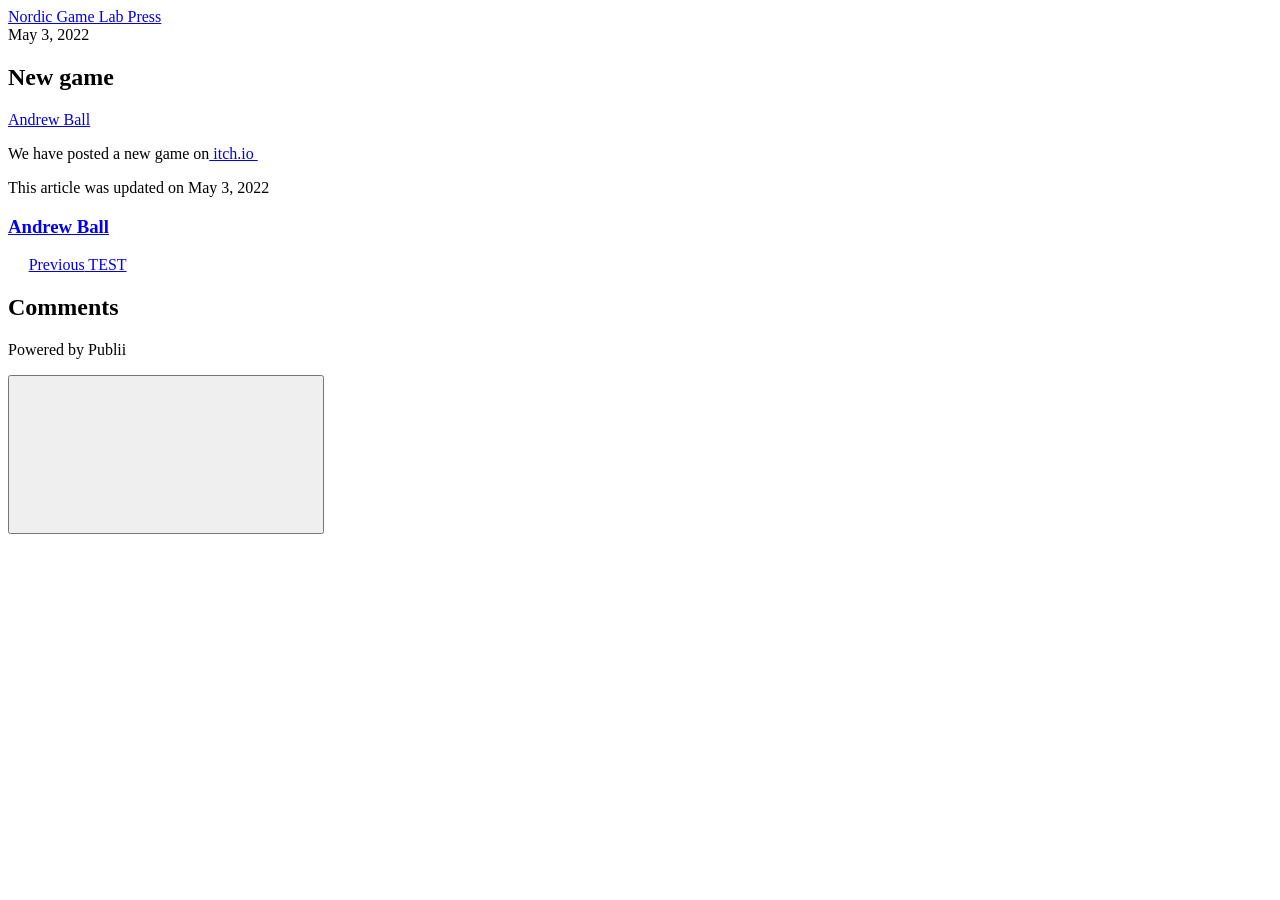
==== new-game/index.html @ 4a94b195 "Updated from Publii" ====
<!DOCTYPE html><html lang="en-gb"><head><meta charset="utf-8"><meta http-equiv="X-UA-Compatible" content="IE=edge"><meta name="viewport" content="width=device-width,initial-scale=1"><title>New game - Nordic Game Lab Press</title><meta name="description" content="We have posted a new game on itch.io "><meta name="generator" content="Publii Open-Source CMS for Static Site"><link rel="canonical" href="https://press.nordicgamelab.org/new-game/"><link rel="alternate" type="application/atom+xml" href="https://press.nordicgamelab.org/feed.xml"><link rel="alternate" type="application/json" href="https://press.nordicgamelab.org/feed.json"><meta property="og:title" content="New game"><meta property="og:site_name" content="Nordic Game Lab Press"><meta property="og:description" content="We have posted a new game on itch.io "><meta property="og:url" content="https://press.nordicgamelab.org/new-game/"><meta property="og:type" content="article"><link rel="stylesheet" href="https://press.nordicgamelab.org/assets/css/style.css?v=f6d2066c192e85e6b34d7c87536289d4"><script type="application/ld+json">{"@context":"http://schema.org","@type":"Article","mainEntityOfPage":{"@type":"WebPage","@id":"https://press.nordicgamelab.org/new-game/"},"headline":"New game","datePublished":"2022-05-03T20:46","dateModified":"2022-05-03T20:46","description":"We have posted a new game on itch.io ","author":{"@type":"Person","name":"Andrew Ball","url":"https://press.nordicgamelab.org/authors/andrew-ball/"},"publisher":{"@type":"Organization","name":"Andrew Ball"}}</script></head><body><div class="site-container"><header class="top" id="js-header"><a class="logo" href="https://press.nordicgamelab.org/">Nordic Game Lab Press</a></header><main><article class="post"><div class="hero"><header class="hero__content"><div class="wrapper"><div class="post__meta"><time datetime="2022-05-03T20:46">May 3, 2022</time></div><h1>New game</h1><div class="post__meta post__meta--author"><a href="https://press.nordicgamelab.org/authors/andrew-ball/" class="feed__author">Andrew Ball</a></div></div></header></div><div class="wrapper post__entry"><p>We have posted a new game on<a href="https://nordic-game-lab.itch.io/didactic-country" rel="sponsored"> itch.io </a></p></div><footer class="wrapper post__footer"><p class="post__last-updated">This article was updated on May 3, 2022</p><div class="post__share"></div><div class="post__bio bio"><div class="bio__info"><h3 class="bio__name"><a href="https://press.nordicgamelab.org/authors/andrew-ball/" rel="author">Andrew Ball</a></h3></div></div></footer></article><nav class="post__nav"><div class="post__nav-inner"><div class="post__nav-prev"><svg width="1.041em" height="0.416em" aria-hidden="true"><use xlink:href="https://press.nordicgamelab.org/assets/svg/svg-map.svg#arrow-prev"/></svg> <a href="https://press.nordicgamelab.org/test/" class="post__nav-link" rel="prev"><span>Previous</span> TEST</a></div></div></nav><div class="post__comments"><div class="wrapper"><div class="comments"><div class="comments-wrapper"><h2>Comments</h2><div id="cusdis_thread" data-host="https://cusdis.com" data-app-id="e7b8a6c6-c6e7-4745-b94a-c63b73315f8f" data-page-id="2" data-page-url="https://press.nordicgamelab.org/new-game/" data-page-title="New game" data-theme="dark"></div><noscript>Please enable JS to use the comments form.</noscript><script type="text/javascript">var cusdis_element_to_check = document.getElementById('cusdis_thread');

				if ('IntersectionObserver' in window) {
					var iObserver = new IntersectionObserver(
						(entries, observer) => {
							entries.forEach(entry => {
								if (entry.intersectionRatio >= 0.1) {
									(function () {
										var d = document, s = d.createElement('script');
										s.defer = true;
										s.src = 'https://cusdis.com/js/cusdis.es.js';									
										(d.head || d.body).appendChild(s);
									})();
									observer.unobserve(entry.target);
								}
							});
						},
						{
							threshold: [0, 0.2, 0.5, 1]
						}
					);

					iObserver.observe(cusdis_element_to_check);
				} else {
					(function () {
						var d = document, s = d.createElement('script');
						s.defer = true;
						s.src = 'https://cusdis.com/js/cusdis.es.js';
						(d.head || d.body).appendChild(s);
					})();
				}</script><script type="text/javascript"></script></div></div></div></div></main><footer class="footer"><div class="footer__copyright"><p>Powered by Publii</p></div><button onclick="backToTopFunction()" id="backToTop" class="footer__bttop" aria-label="Back to top" title="Back to top"><svg><use xlink:href="https://press.nordicgamelab.org/assets/svg/svg-map.svg#toparrow"/></svg></button></footer></div><script>window.publiiThemeMenuConfig = {    
        mobileMenuMode: 'sidebar',
        animationSpeed: 300,
        submenuWidth: 'auto',
        doubleClickTime: 500,
        mobileMenuExpandableSubmenus: true, 
        relatedContainerForOverlayMenuSelector: '.top',
   };</script><script defer="defer" src="https://press.nordicgamelab.org/assets/js/scripts.min.js?v=6ca8b60e6534a3888de1205e82df8528"></script><script>var images = document.querySelectorAll('img[loading]');

        for (var i = 0; i < images.length; i++) {
            if (images[i].complete) {
                images[i].classList.add('is-loaded');
            } else {
                images[i].addEventListener('load', function () {
                    this.classList.add('is-loaded');
                }, false);
            }
        }</script></body></html>
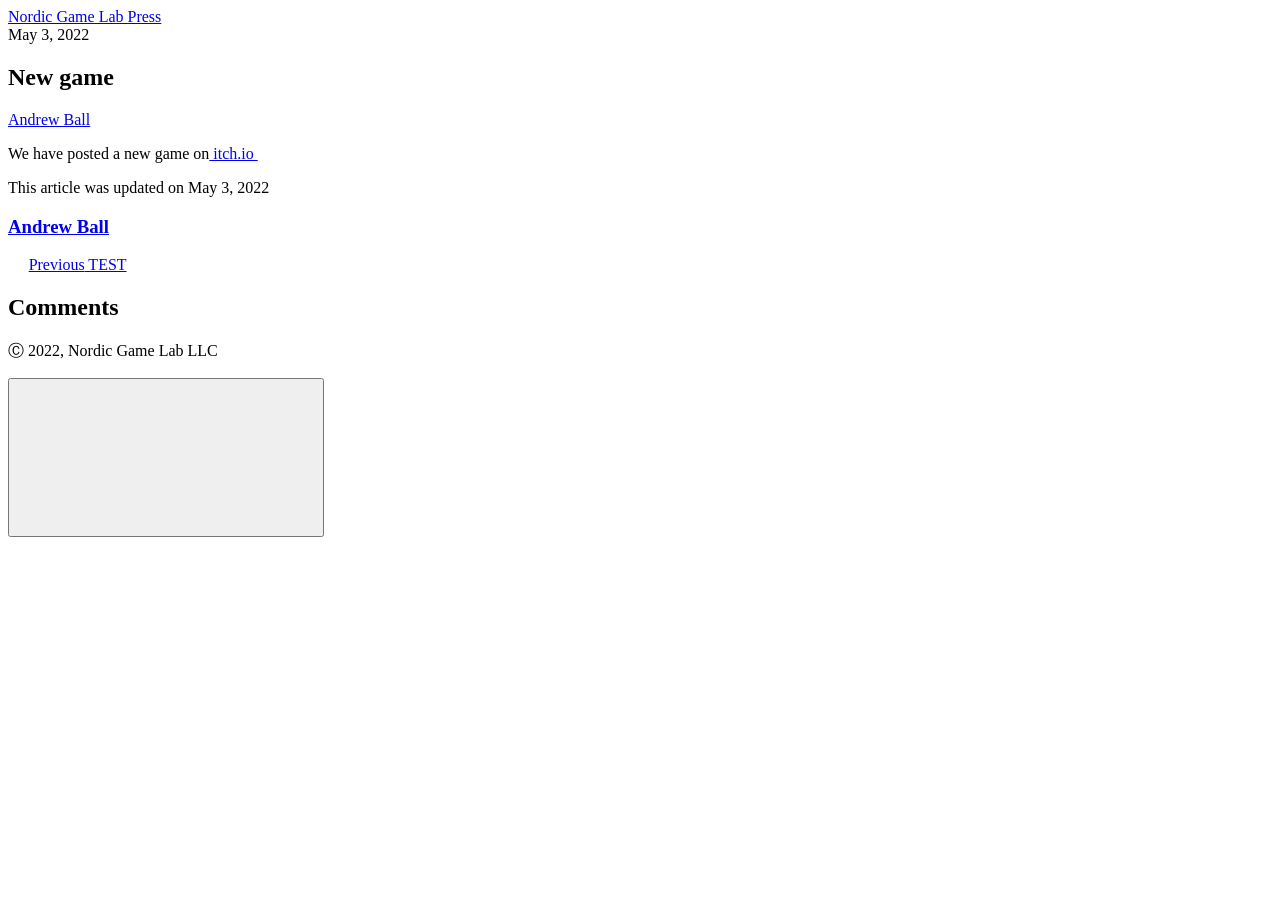
==== commit adcf5798: "Updated from Publii" ====
--- a/new-game/index.html
+++ b/new-game/index.html
@@ -28,7 +28,7 @@
 						s.src = 'https://cusdis.com/js/cusdis.es.js';
 						(d.head || d.body).appendChild(s);
 					})();
-				}</script><script type="text/javascript"></script></div></div></div></div></main><footer class="footer"><div class="footer__copyright"><p>Powered by Publii</p></div><button onclick="backToTopFunction()" id="backToTop" class="footer__bttop" aria-label="Back to top" title="Back to top"><svg><use xlink:href="https://press.nordicgamelab.org/assets/svg/svg-map.svg#toparrow"/></svg></button></footer></div><script>window.publiiThemeMenuConfig = {    
+				}</script><script type="text/javascript"></script></div></div></div></div></main><footer class="footer"><div class="footer__copyright"><p>Ⓒ 2022, Nordic Game Lab LLC</p></div><button onclick="backToTopFunction()" id="backToTop" class="footer__bttop" aria-label="Back to top" title="Back to top"><svg><use xlink:href="https://press.nordicgamelab.org/assets/svg/svg-map.svg#toparrow"/></svg></button></footer></div><script>window.publiiThemeMenuConfig = {    
         mobileMenuMode: 'sidebar',
         animationSpeed: 300,
         submenuWidth: 'auto',
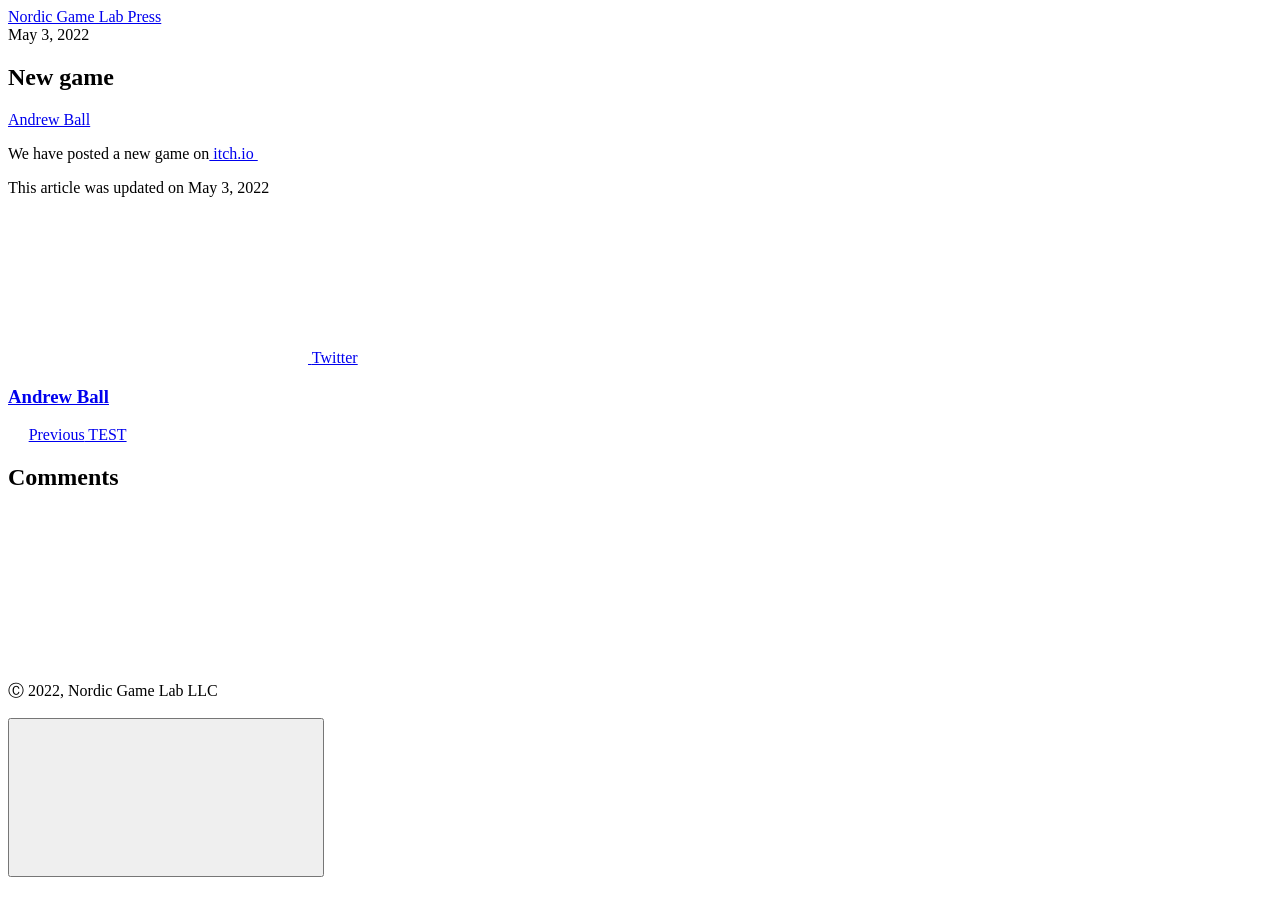
==== commit d981c6c0: "Updated from Publii" ====
--- a/new-game/index.html
+++ b/new-game/index.html
@@ -1,4 +1,8 @@
-<!DOCTYPE html><html lang="en-gb"><head><meta charset="utf-8"><meta http-equiv="X-UA-Compatible" content="IE=edge"><meta name="viewport" content="width=device-width,initial-scale=1"><title>New game - Nordic Game Lab Press</title><meta name="description" content="We have posted a new game on itch.io "><meta name="generator" content="Publii Open-Source CMS for Static Site"><link rel="canonical" href="https://press.nordicgamelab.org/new-game/"><link rel="alternate" type="application/atom+xml" href="https://press.nordicgamelab.org/feed.xml"><link rel="alternate" type="application/json" href="https://press.nordicgamelab.org/feed.json"><meta property="og:title" content="New game"><meta property="og:site_name" content="Nordic Game Lab Press"><meta property="og:description" content="We have posted a new game on itch.io "><meta property="og:url" content="https://press.nordicgamelab.org/new-game/"><meta property="og:type" content="article"><link rel="stylesheet" href="https://press.nordicgamelab.org/assets/css/style.css?v=f6d2066c192e85e6b34d7c87536289d4"><script type="application/ld+json">{"@context":"http://schema.org","@type":"Article","mainEntityOfPage":{"@type":"WebPage","@id":"https://press.nordicgamelab.org/new-game/"},"headline":"New game","datePublished":"2022-05-03T20:46","dateModified":"2022-05-03T20:46","description":"We have posted a new game on itch.io ","author":{"@type":"Person","name":"Andrew Ball","url":"https://press.nordicgamelab.org/authors/andrew-ball/"},"publisher":{"@type":"Organization","name":"Andrew Ball"}}</script></head><body><div class="site-container"><header class="top" id="js-header"><a class="logo" href="https://press.nordicgamelab.org/">Nordic Game Lab Press</a></header><main><article class="post"><div class="hero"><header class="hero__content"><div class="wrapper"><div class="post__meta"><time datetime="2022-05-03T20:46">May 3, 2022</time></div><h1>New game</h1><div class="post__meta post__meta--author"><a href="https://press.nordicgamelab.org/authors/andrew-ball/" class="feed__author">Andrew Ball</a></div></div></header></div><div class="wrapper post__entry"><p>We have posted a new game on<a href="https://nordic-game-lab.itch.io/didactic-country" rel="sponsored"> itch.io </a></p></div><footer class="wrapper post__footer"><p class="post__last-updated">This article was updated on May 3, 2022</p><div class="post__share"></div><div class="post__bio bio"><div class="bio__info"><h3 class="bio__name"><a href="https://press.nordicgamelab.org/authors/andrew-ball/" rel="author">Andrew Ball</a></h3></div></div></footer></article><nav class="post__nav"><div class="post__nav-inner"><div class="post__nav-prev"><svg width="1.041em" height="0.416em" aria-hidden="true"><use xlink:href="https://press.nordicgamelab.org/assets/svg/svg-map.svg#arrow-prev"/></svg> <a href="https://press.nordicgamelab.org/test/" class="post__nav-link" rel="prev"><span>Previous</span> TEST</a></div></div></nav><div class="post__comments"><div class="wrapper"><div class="comments"><div class="comments-wrapper"><h2>Comments</h2><div id="cusdis_thread" data-host="https://cusdis.com" data-app-id="e7b8a6c6-c6e7-4745-b94a-c63b73315f8f" data-page-id="2" data-page-url="https://press.nordicgamelab.org/new-game/" data-page-title="New game" data-theme="dark"></div><noscript>Please enable JS to use the comments form.</noscript><script type="text/javascript">var cusdis_element_to_check = document.getElementById('cusdis_thread');
+<!DOCTYPE html><html lang="en-us"><head><meta charset="utf-8"><meta http-equiv="X-UA-Compatible" content="IE=edge"><meta name="viewport" content="width=device-width,initial-scale=1"><title>New game - Nordic Game Lab Press</title><meta name="description" content="We have posted a new game on itch.io "><meta name="generator" content="Publii Open-Source CMS for Static Site"><link rel="canonical" href="https://press.nordicgamelab.org/new-game/"><link rel="alternate" type="application/atom+xml" href="https://press.nordicgamelab.org/feed.xml"><link rel="alternate" type="application/json" href="https://press.nordicgamelab.org/feed.json"><meta property="og:title" content="New game"><meta property="og:site_name" content="Nordic Game Lab Press"><meta property="og:description" content="We have posted a new game on itch.io "><meta property="og:url" content="https://press.nordicgamelab.org/new-game/"><meta property="og:type" content="article"><link rel="stylesheet" href="https://press.nordicgamelab.org/assets/css/style.css?v=c7533c872702a5f280c3ee5ac7bfaf7f"><script type="application/ld+json">{"@context":"http://schema.org","@type":"Article","mainEntityOfPage":{"@type":"WebPage","@id":"https://press.nordicgamelab.org/new-game/"},"headline":"New game","datePublished":"2022-05-03T20:46","dateModified":"2022-05-03T20:46","description":"We have posted a new game on itch.io ","author":{"@type":"Person","name":"Andrew Ball","url":"https://press.nordicgamelab.org/authors/andrew-ball/"},"publisher":{"@type":"Organization","name":"Andrew Ball"}}</script><script async src="https://www.googletagmanager.com/gtag/js?id=G-5CBD3GYQP4"></script><script>window.dataLayer = window.dataLayer || [];
+  function gtag(){dataLayer.push(arguments);}
+  gtag('js', new Date());
+
+  gtag('config', 'G-5CBD3GYQP4');</script></head><body><div class="site-container"><header class="top" id="js-header"><a class="logo" href="https://press.nordicgamelab.org/">Nordic Game Lab Press</a></header><main><article class="post"><div class="hero"><header class="hero__content"><div class="wrapper"><div class="post__meta"><time datetime="2022-05-03T20:46">May 3, 2022</time></div><h1>New game</h1><div class="post__meta post__meta--author"><a href="https://press.nordicgamelab.org/authors/andrew-ball/" class="feed__author">Andrew Ball</a></div></div></header></div><div class="wrapper post__entry"><p>We have posted a new game on<a href="https://nordic-game-lab.itch.io/didactic-country" rel="sponsored"> itch.io </a></p></div><footer class="wrapper post__footer"><p class="post__last-updated">This article was updated on May 3, 2022</p><div class="post__share"><a href="https://twitter.com/share?url=https%3A%2F%2Fpress.nordicgamelab.org%2Fnew-game%2F&amp;via=%40nordic_game_lab&amp;text=New%20game" class="js-share twitter" rel="nofollow noopener noreferrer"><svg class="icon" aria-hidden="true" focusable="false"><use xlink:href="https://press.nordicgamelab.org/assets/svg/svg-map.svg#twitter"/></svg> <span>Twitter</span></a></div><div class="post__bio bio"><div class="bio__info"><h3 class="bio__name"><a href="https://press.nordicgamelab.org/authors/andrew-ball/" rel="author">Andrew Ball</a></h3></div></div></footer></article><nav class="post__nav"><div class="post__nav-inner"><div class="post__nav-prev"><svg width="1.041em" height="0.416em" aria-hidden="true"><use xlink:href="https://press.nordicgamelab.org/assets/svg/svg-map.svg#arrow-prev"/></svg> <a href="https://press.nordicgamelab.org/test/" class="post__nav-link" rel="prev"><span>Previous</span> TEST</a></div></div></nav><div class="post__comments"><div class="wrapper"><div class="comments"><div class="comments-wrapper"><h2>Comments</h2><div id="cusdis_thread" data-host="https://cusdis.com" data-app-id="e7b8a6c6-c6e7-4745-b94a-c63b73315f8f" data-page-id="2" data-page-url="https://press.nordicgamelab.org/new-game/" data-page-title="New game" data-theme="dark"></div><noscript>Please enable JS to use the comments form.</noscript><script type="text/javascript">var cusdis_element_to_check = document.getElementById('cusdis_thread');
 
 				if ('IntersectionObserver' in window) {
 					var iObserver = new IntersectionObserver(
@@ -28,7 +32,7 @@
 						s.src = 'https://cusdis.com/js/cusdis.es.js';
 						(d.head || d.body).appendChild(s);
 					})();
-				}</script><script type="text/javascript"></script></div></div></div></div></main><footer class="footer"><div class="footer__copyright"><p>Ⓒ 2022, Nordic Game Lab LLC</p></div><button onclick="backToTopFunction()" id="backToTop" class="footer__bttop" aria-label="Back to top" title="Back to top"><svg><use xlink:href="https://press.nordicgamelab.org/assets/svg/svg-map.svg#toparrow"/></svg></button></footer></div><script>window.publiiThemeMenuConfig = {    
+				}</script><script type="text/javascript"></script></div></div></div></div></main><footer class="footer"><div class="footer__social"><a href="https://twitter.com/nordic_game_lab" aria-label="Twitter"><svg><use xlink:href="https://press.nordicgamelab.org/assets/svg/svg-map.svg#twitter"/></svg></a></div><div class="footer__copyright"><p>Ⓒ 2022, Nordic Game Lab LLC</p></div><button onclick="backToTopFunction()" id="backToTop" class="footer__bttop" aria-label="Back to top" title="Back to top"><svg><use xlink:href="https://press.nordicgamelab.org/assets/svg/svg-map.svg#toparrow"/></svg></button></footer></div><script>window.publiiThemeMenuConfig = {    
         mobileMenuMode: 'sidebar',
         animationSpeed: 300,
         submenuWidth: 'auto',
